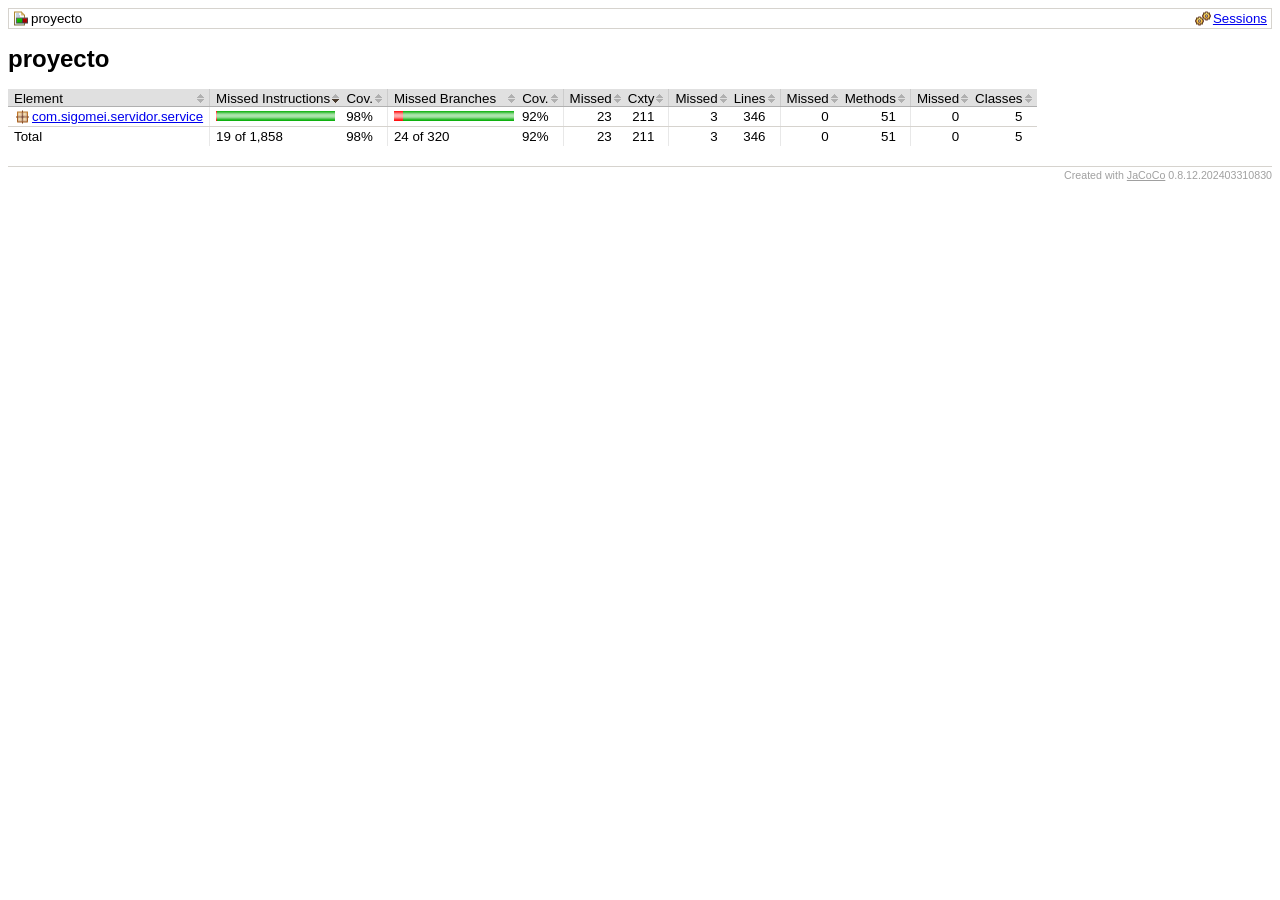
==== proyecto/target/site/jacoco/index.html @ 6e0f2e3d "proyecto SIGOMEI v1.0" ====
<?xml version="1.0" encoding="UTF-8"?><!DOCTYPE html PUBLIC "-//W3C//DTD XHTML 1.0 Strict//EN" "http://www.w3.org/TR/xhtml1/DTD/xhtml1-strict.dtd"><html xmlns="http://www.w3.org/1999/xhtml" lang="es"><head><meta http-equiv="Content-Type" content="text/html;charset=UTF-8"/><link rel="stylesheet" href="jacoco-resources/report.css" type="text/css"/><link rel="shortcut icon" href="jacoco-resources/report.gif" type="image/gif"/><title>proyecto</title><script type="text/javascript" src="jacoco-resources/sort.js"></script></head><body onload="initialSort(['breadcrumb', 'coveragetable'])"><div class="breadcrumb" id="breadcrumb"><span class="info"><a href="jacoco-sessions.html" class="el_session">Sessions</a></span><span class="el_report">proyecto</span></div><h1>proyecto</h1><table class="coverage" cellspacing="0" id="coveragetable"><thead><tr><td class="sortable" id="a" onclick="toggleSort(this)">Element</td><td class="down sortable bar" id="b" onclick="toggleSort(this)">Missed Instructions</td><td class="sortable ctr2" id="c" onclick="toggleSort(this)">Cov.</td><td class="sortable bar" id="d" onclick="toggleSort(this)">Missed Branches</td><td class="sortable ctr2" id="e" onclick="toggleSort(this)">Cov.</td><td class="sortable ctr1" id="f" onclick="toggleSort(this)">Missed</td><td class="sortable ctr2" id="g" onclick="toggleSort(this)">Cxty</td><td class="sortable ctr1" id="h" onclick="toggleSort(this)">Missed</td><td class="sortable ctr2" id="i" onclick="toggleSort(this)">Lines</td><td class="sortable ctr1" id="j" onclick="toggleSort(this)">Missed</td><td class="sortable ctr2" id="k" onclick="toggleSort(this)">Methods</td><td class="sortable ctr1" id="l" onclick="toggleSort(this)">Missed</td><td class="sortable ctr2" id="m" onclick="toggleSort(this)">Classes</td></tr></thead><tfoot><tr><td>Total</td><td class="bar">19 of 1,858</td><td class="ctr2">98%</td><td class="bar">24 of 320</td><td class="ctr2">92%</td><td class="ctr1">23</td><td class="ctr2">211</td><td class="ctr1">3</td><td class="ctr2">346</td><td class="ctr1">0</td><td class="ctr2">51</td><td class="ctr1">0</td><td class="ctr2">5</td></tr></tfoot><tbody><tr><td id="a0"><a href="com.sigomei.servidor.service/index.html" class="el_package">com.sigomei.servidor.service</a></td><td class="bar" id="b0"><img src="jacoco-resources/redbar.gif" width="1" height="10" title="19" alt="19"/><img src="jacoco-resources/greenbar.gif" width="118" height="10" title="1,839" alt="1,839"/></td><td class="ctr2" id="c0">98%</td><td class="bar" id="d0"><img src="jacoco-resources/redbar.gif" width="9" height="10" title="24" alt="24"/><img src="jacoco-resources/greenbar.gif" width="111" height="10" title="296" alt="296"/></td><td class="ctr2" id="e0">92%</td><td class="ctr1" id="f0">23</td><td class="ctr2" id="g0">211</td><td class="ctr1" id="h0">3</td><td class="ctr2" id="i0">346</td><td class="ctr1" id="j0">0</td><td class="ctr2" id="k0">51</td><td class="ctr1" id="l0">0</td><td class="ctr2" id="m0">5</td></tr></tbody></table><div class="footer"><span class="right">Created with <a href="http://www.jacoco.org/jacoco">JaCoCo</a> 0.8.12.202403310830</span></div></body></html>
---- proyecto/target/site/jacoco/jacoco-resources/report.css ----
body, td {
  font-family:sans-serif;
  font-size:10pt;
}

h1 {
  font-weight:bold;
  font-size:18pt;
}

.breadcrumb {
  border:#d6d3ce 1px solid;
  padding:2px 4px 2px 4px;
}

.breadcrumb .info {
  float:right;
}

.breadcrumb .info a {
  margin-left:8px;
}

.el_report {
  padding-left:18px;
  background-image:url(report.gif);
  background-position:left center;
  background-repeat:no-repeat;
}

.el_group {
  padding-left:18px;
  background-image:url(group.gif);
  background-position:left center;
  background-repeat:no-repeat;
}

.el_bundle {
  padding-left:18px;
  background-image:url(bundle.gif);
  background-position:left center;
  background-repeat:no-repeat;
}

.el_package {
  padding-left:18px;
  background-image:url(package.gif);
  background-position:left center;
  background-repeat:no-repeat;
}

.el_class {
  padding-left:18px;
  background-image:url(class.gif);
  background-position:left center;
  background-repeat:no-repeat;
}

.el_source {
  padding-left:18px;
  background-image:url(source.gif);
  background-position:left center;
  background-repeat:no-repeat;
}

.el_method {
  padding-left:18px;
  background-image:url(method.gif);
  background-position:left center;
  background-repeat:no-repeat;
}

.el_session {
  padding-left:18px;
  background-image:url(session.gif);
  background-position:left center;
  background-repeat:no-repeat;
}

pre.source {
  border:#d6d3ce 1px solid;
  font-family:monospace;
}

pre.source ol {
  margin-bottom: 0px;
  margin-top: 0px;
}

pre.source li {
  border-left: 1px solid #D6D3CE;
  color: #A0A0A0;
  padding-left: 0px;
}

pre.source span.fc {
  background-color:#ccffcc;
}

pre.source span.nc {
  background-color:#ffaaaa;
}

pre.source span.pc {
  background-color:#ffffcc;
}

pre.source span.bfc {
  background-image: url(branchfc.gif);
  background-repeat: no-repeat;
  background-position: 2px center;
}

pre.source span.bfc:hover {
  background-color:#80ff80;
}

pre.source span.bnc {
  background-image: url(branchnc.gif);
  background-repeat: no-repeat;
  background-position: 2px center;
}

pre.source span.bnc:hover {
  background-color:#ff8080;
}

pre.source span.bpc {
  background-image: url(branchpc.gif);
  background-repeat: no-repeat;
  background-position: 2px center;
}

pre.source span.bpc:hover {
  background-color:#ffff80;
}

table.coverage {
  empty-cells:show;
  border-collapse:collapse;
}

table.coverage thead {
  background-color:#e0e0e0;
}

table.coverage thead td {
  white-space:nowrap;
  padding:2px 14px 0px 6px;
  border-bottom:#b0b0b0 1px solid;
}

table.coverage thead td.bar {
  border-left:#cccccc 1px solid;
}

table.coverage thead td.ctr1 {
  text-align:right;
  border-left:#cccccc 1px solid;
}

table.coverage thead td.ctr2 {
  text-align:right;
  padding-left:2px;
}

table.coverage thead td.sortable {
  cursor:pointer;
  background-image:url(sort.gif);
  background-position:right center;
  background-repeat:no-repeat;
}

table.coverage thead td.up {
  background-image:url(up.gif);
}

table.coverage thead td.down {
  background-image:url(down.gif);
}

table.coverage tbody td {
  white-space:nowrap;
  padding:2px 6px 2px 6px;
  border-bottom:#d6d3ce 1px solid;
}

table.coverage tbody tr:hover {
  background: #f0f0d0 !important;
}

table.coverage tbody td.bar {
  border-left:#e8e8e8 1px solid;
}

table.coverage tbody td.ctr1 {
  text-align:right;
  padding-right:14px;
  border-left:#e8e8e8 1px solid;
}

table.coverage tbody td.ctr2 {
  text-align:right;
  padding-right:14px;
  padding-left:2px;
}

table.coverage tfoot td {
  white-space:nowrap;
  padding:2px 6px 2px 6px;
}

table.coverage tfoot td.bar {
  border-left:#e8e8e8 1px solid;
}

table.coverage tfoot td.ctr1 {
  text-align:right;
  padding-right:14px;
  border-left:#e8e8e8 1px solid;
}

table.coverage tfoot td.ctr2 {
  text-align:right;
  padding-right:14px;
  padding-left:2px;
}

.footer {
  margin-top:20px;
  border-top:#d6d3ce 1px solid;
  padding-top:2px;
  font-size:8pt;
  color:#a0a0a0;
}

.footer a {
  color:#a0a0a0;
}

.right {
  float:right;
}
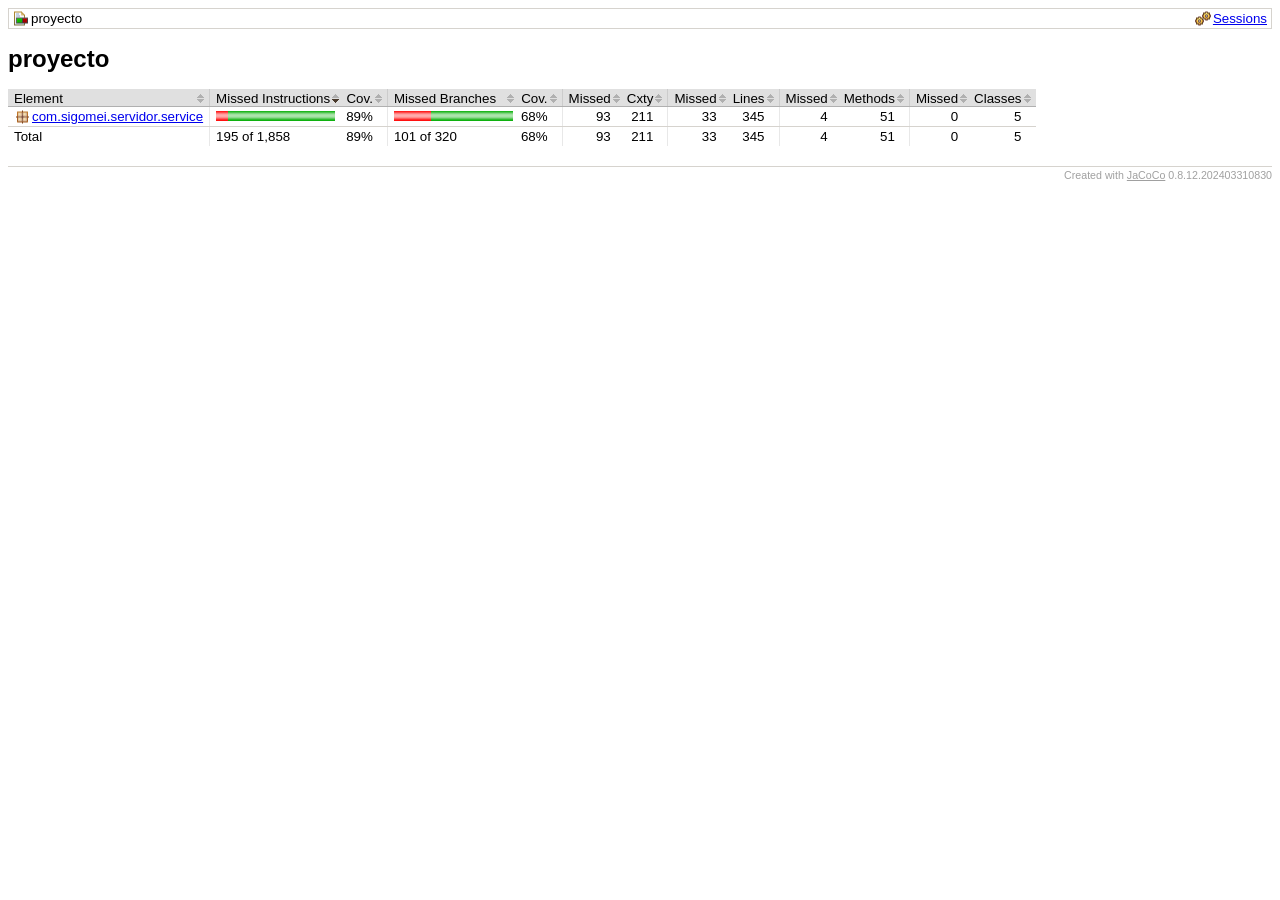
==== commit 595ea075: "Proyecto SIGOMEI V1.0" ====
--- a/proyecto/target/site/jacoco/index.html
+++ b/proyecto/target/site/jacoco/index.html
@@ -1 +1 @@
-<?xml version="1.0" encoding="UTF-8"?><!DOCTYPE html PUBLIC "-//W3C//DTD XHTML 1.0 Strict//EN" "http://www.w3.org/TR/xhtml1/DTD/xhtml1-strict.dtd"><html xmlns="http://www.w3.org/1999/xhtml" lang="es"><head><meta http-equiv="Content-Type" content="text/html;charset=UTF-8"/><link rel="stylesheet" href="jacoco-resources/report.css" type="text/css"/><link rel="shortcut icon" href="jacoco-resources/report.gif" type="image/gif"/><title>proyecto</title><script type="text/javascript" src="jacoco-resources/sort.js"></script></head><body onload="initialSort(['breadcrumb', 'coveragetable'])"><div class="breadcrumb" id="breadcrumb"><span class="info"><a href="jacoco-sessions.html" class="el_session">Sessions</a></span><span class="el_report">proyecto</span></div><h1>proyecto</h1><table class="coverage" cellspacing="0" id="coveragetable"><thead><tr><td class="sortable" id="a" onclick="toggleSort(this)">Element</td><td class="down sortable bar" id="b" onclick="toggleSort(this)">Missed Instructions</td><td class="sortable ctr2" id="c" onclick="toggleSort(this)">Cov.</td><td class="sortable bar" id="d" onclick="toggleSort(this)">Missed Branches</td><td class="sortable ctr2" id="e" onclick="toggleSort(this)">Cov.</td><td class="sortable ctr1" id="f" onclick="toggleSort(this)">Missed</td><td class="sortable ctr2" id="g" onclick="toggleSort(this)">Cxty</td><td class="sortable ctr1" id="h" onclick="toggleSort(this)">Missed</td><td class="sortable ctr2" id="i" onclick="toggleSort(this)">Lines</td><td class="sortable ctr1" id="j" onclick="toggleSort(this)">Missed</td><td class="sortable ctr2" id="k" onclick="toggleSort(this)">Methods</td><td class="sortable ctr1" id="l" onclick="toggleSort(this)">Missed</td><td class="sortable ctr2" id="m" onclick="toggleSort(this)">Classes</td></tr></thead><tfoot><tr><td>Total</td><td class="bar">19 of 1,858</td><td class="ctr2">98%</td><td class="bar">24 of 320</td><td class="ctr2">92%</td><td class="ctr1">23</td><td class="ctr2">211</td><td class="ctr1">3</td><td class="ctr2">346</td><td class="ctr1">0</td><td class="ctr2">51</td><td class="ctr1">0</td><td class="ctr2">5</td></tr></tfoot><tbody><tr><td id="a0"><a href="com.sigomei.servidor.service/index.html" class="el_package">com.sigomei.servidor.service</a></td><td class="bar" id="b0"><img src="jacoco-resources/redbar.gif" width="1" height="10" title="19" alt="19"/><img src="jacoco-resources/greenbar.gif" width="118" height="10" title="1,839" alt="1,839"/></td><td class="ctr2" id="c0">98%</td><td class="bar" id="d0"><img src="jacoco-resources/redbar.gif" width="9" height="10" title="24" alt="24"/><img src="jacoco-resources/greenbar.gif" width="111" height="10" title="296" alt="296"/></td><td class="ctr2" id="e0">92%</td><td class="ctr1" id="f0">23</td><td class="ctr2" id="g0">211</td><td class="ctr1" id="h0">3</td><td class="ctr2" id="i0">346</td><td class="ctr1" id="j0">0</td><td class="ctr2" id="k0">51</td><td class="ctr1" id="l0">0</td><td class="ctr2" id="m0">5</td></tr></tbody></table><div class="footer"><span class="right">Created with <a href="http://www.jacoco.org/jacoco">JaCoCo</a> 0.8.12.202403310830</span></div></body></html>+<?xml version="1.0" encoding="UTF-8"?><!DOCTYPE html PUBLIC "-//W3C//DTD XHTML 1.0 Strict//EN" "http://www.w3.org/TR/xhtml1/DTD/xhtml1-strict.dtd"><html xmlns="http://www.w3.org/1999/xhtml" lang="es"><head><meta http-equiv="Content-Type" content="text/html;charset=UTF-8"/><link rel="stylesheet" href="jacoco-resources/report.css" type="text/css"/><link rel="shortcut icon" href="jacoco-resources/report.gif" type="image/gif"/><title>proyecto</title><script type="text/javascript" src="jacoco-resources/sort.js"></script></head><body onload="initialSort(['breadcrumb', 'coveragetable'])"><div class="breadcrumb" id="breadcrumb"><span class="info"><a href="jacoco-sessions.html" class="el_session">Sessions</a></span><span class="el_report">proyecto</span></div><h1>proyecto</h1><table class="coverage" cellspacing="0" id="coveragetable"><thead><tr><td class="sortable" id="a" onclick="toggleSort(this)">Element</td><td class="down sortable bar" id="b" onclick="toggleSort(this)">Missed Instructions</td><td class="sortable ctr2" id="c" onclick="toggleSort(this)">Cov.</td><td class="sortable bar" id="d" onclick="toggleSort(this)">Missed Branches</td><td class="sortable ctr2" id="e" onclick="toggleSort(this)">Cov.</td><td class="sortable ctr1" id="f" onclick="toggleSort(this)">Missed</td><td class="sortable ctr2" id="g" onclick="toggleSort(this)">Cxty</td><td class="sortable ctr1" id="h" onclick="toggleSort(this)">Missed</td><td class="sortable ctr2" id="i" onclick="toggleSort(this)">Lines</td><td class="sortable ctr1" id="j" onclick="toggleSort(this)">Missed</td><td class="sortable ctr2" id="k" onclick="toggleSort(this)">Methods</td><td class="sortable ctr1" id="l" onclick="toggleSort(this)">Missed</td><td class="sortable ctr2" id="m" onclick="toggleSort(this)">Classes</td></tr></thead><tfoot><tr><td>Total</td><td class="bar">195 of 1,858</td><td class="ctr2">89%</td><td class="bar">101 of 320</td><td class="ctr2">68%</td><td class="ctr1">93</td><td class="ctr2">211</td><td class="ctr1">33</td><td class="ctr2">345</td><td class="ctr1">4</td><td class="ctr2">51</td><td class="ctr1">0</td><td class="ctr2">5</td></tr></tfoot><tbody><tr><td id="a0"><a href="com.sigomei.servidor.service/index.html" class="el_package">com.sigomei.servidor.service</a></td><td class="bar" id="b0"><img src="jacoco-resources/redbar.gif" width="12" height="10" title="195" alt="195"/><img src="jacoco-resources/greenbar.gif" width="107" height="10" title="1,663" alt="1,663"/></td><td class="ctr2" id="c0">89%</td><td class="bar" id="d0"><img src="jacoco-resources/redbar.gif" width="37" height="10" title="101" alt="101"/><img src="jacoco-resources/greenbar.gif" width="82" height="10" title="219" alt="219"/></td><td class="ctr2" id="e0">68%</td><td class="ctr1" id="f0">93</td><td class="ctr2" id="g0">211</td><td class="ctr1" id="h0">33</td><td class="ctr2" id="i0">345</td><td class="ctr1" id="j0">4</td><td class="ctr2" id="k0">51</td><td class="ctr1" id="l0">0</td><td class="ctr2" id="m0">5</td></tr></tbody></table><div class="footer"><span class="right">Created with <a href="http://www.jacoco.org/jacoco">JaCoCo</a> 0.8.12.202403310830</span></div></body></html>
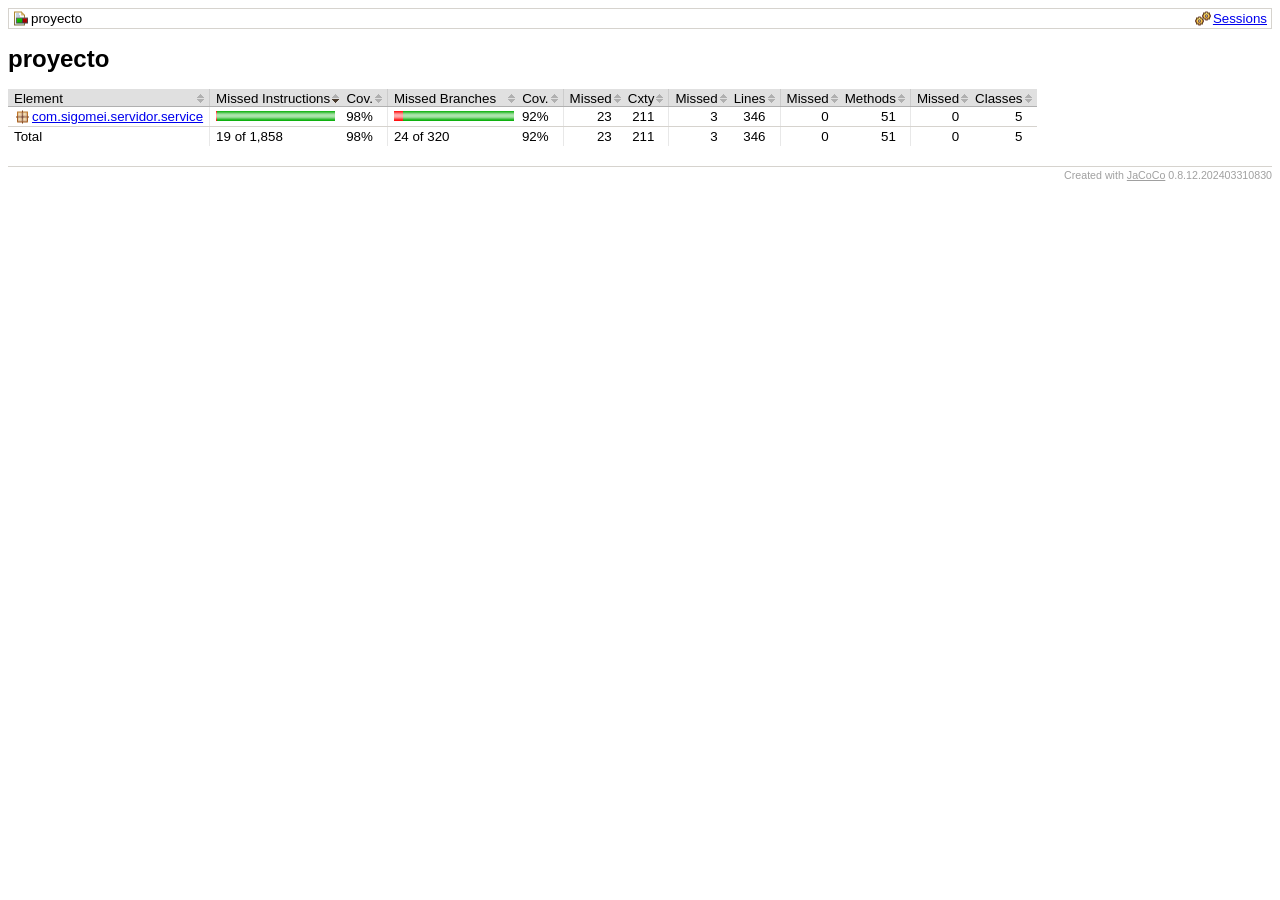
==== commit dbd4a15f: "Proyecto SIGOMEI v1.0" ====
--- a/proyecto/target/site/jacoco/index.html
+++ b/proyecto/target/site/jacoco/index.html
@@ -1 +1 @@
-<?xml version="1.0" encoding="UTF-8"?><!DOCTYPE html PUBLIC "-//W3C//DTD XHTML 1.0 Strict//EN" "http://www.w3.org/TR/xhtml1/DTD/xhtml1-strict.dtd"><html xmlns="http://www.w3.org/1999/xhtml" lang="es"><head><meta http-equiv="Content-Type" content="text/html;charset=UTF-8"/><link rel="stylesheet" href="jacoco-resources/report.css" type="text/css"/><link rel="shortcut icon" href="jacoco-resources/report.gif" type="image/gif"/><title>proyecto</title><script type="text/javascript" src="jacoco-resources/sort.js"></script></head><body onload="initialSort(['breadcrumb', 'coveragetable'])"><div class="breadcrumb" id="breadcrumb"><span class="info"><a href="jacoco-sessions.html" class="el_session">Sessions</a></span><span class="el_report">proyecto</span></div><h1>proyecto</h1><table class="coverage" cellspacing="0" id="coveragetable"><thead><tr><td class="sortable" id="a" onclick="toggleSort(this)">Element</td><td class="down sortable bar" id="b" onclick="toggleSort(this)">Missed Instructions</td><td class="sortable ctr2" id="c" onclick="toggleSort(this)">Cov.</td><td class="sortable bar" id="d" onclick="toggleSort(this)">Missed Branches</td><td class="sortable ctr2" id="e" onclick="toggleSort(this)">Cov.</td><td class="sortable ctr1" id="f" onclick="toggleSort(this)">Missed</td><td class="sortable ctr2" id="g" onclick="toggleSort(this)">Cxty</td><td class="sortable ctr1" id="h" onclick="toggleSort(this)">Missed</td><td class="sortable ctr2" id="i" onclick="toggleSort(this)">Lines</td><td class="sortable ctr1" id="j" onclick="toggleSort(this)">Missed</td><td class="sortable ctr2" id="k" onclick="toggleSort(this)">Methods</td><td class="sortable ctr1" id="l" onclick="toggleSort(this)">Missed</td><td class="sortable ctr2" id="m" onclick="toggleSort(this)">Classes</td></tr></thead><tfoot><tr><td>Total</td><td class="bar">195 of 1,858</td><td class="ctr2">89%</td><td class="bar">101 of 320</td><td class="ctr2">68%</td><td class="ctr1">93</td><td class="ctr2">211</td><td class="ctr1">33</td><td class="ctr2">345</td><td class="ctr1">4</td><td class="ctr2">51</td><td class="ctr1">0</td><td class="ctr2">5</td></tr></tfoot><tbody><tr><td id="a0"><a href="com.sigomei.servidor.service/index.html" class="el_package">com.sigomei.servidor.service</a></td><td class="bar" id="b0"><img src="jacoco-resources/redbar.gif" width="12" height="10" title="195" alt="195"/><img src="jacoco-resources/greenbar.gif" width="107" height="10" title="1,663" alt="1,663"/></td><td class="ctr2" id="c0">89%</td><td class="bar" id="d0"><img src="jacoco-resources/redbar.gif" width="37" height="10" title="101" alt="101"/><img src="jacoco-resources/greenbar.gif" width="82" height="10" title="219" alt="219"/></td><td class="ctr2" id="e0">68%</td><td class="ctr1" id="f0">93</td><td class="ctr2" id="g0">211</td><td class="ctr1" id="h0">33</td><td class="ctr2" id="i0">345</td><td class="ctr1" id="j0">4</td><td class="ctr2" id="k0">51</td><td class="ctr1" id="l0">0</td><td class="ctr2" id="m0">5</td></tr></tbody></table><div class="footer"><span class="right">Created with <a href="http://www.jacoco.org/jacoco">JaCoCo</a> 0.8.12.202403310830</span></div></body></html>+<?xml version="1.0" encoding="UTF-8"?><!DOCTYPE html PUBLIC "-//W3C//DTD XHTML 1.0 Strict//EN" "http://www.w3.org/TR/xhtml1/DTD/xhtml1-strict.dtd"><html xmlns="http://www.w3.org/1999/xhtml" lang="es"><head><meta http-equiv="Content-Type" content="text/html;charset=UTF-8"/><link rel="stylesheet" href="jacoco-resources/report.css" type="text/css"/><link rel="shortcut icon" href="jacoco-resources/report.gif" type="image/gif"/><title>proyecto</title><script type="text/javascript" src="jacoco-resources/sort.js"></script></head><body onload="initialSort(['breadcrumb', 'coveragetable'])"><div class="breadcrumb" id="breadcrumb"><span class="info"><a href="jacoco-sessions.html" class="el_session">Sessions</a></span><span class="el_report">proyecto</span></div><h1>proyecto</h1><table class="coverage" cellspacing="0" id="coveragetable"><thead><tr><td class="sortable" id="a" onclick="toggleSort(this)">Element</td><td class="down sortable bar" id="b" onclick="toggleSort(this)">Missed Instructions</td><td class="sortable ctr2" id="c" onclick="toggleSort(this)">Cov.</td><td class="sortable bar" id="d" onclick="toggleSort(this)">Missed Branches</td><td class="sortable ctr2" id="e" onclick="toggleSort(this)">Cov.</td><td class="sortable ctr1" id="f" onclick="toggleSort(this)">Missed</td><td class="sortable ctr2" id="g" onclick="toggleSort(this)">Cxty</td><td class="sortable ctr1" id="h" onclick="toggleSort(this)">Missed</td><td class="sortable ctr2" id="i" onclick="toggleSort(this)">Lines</td><td class="sortable ctr1" id="j" onclick="toggleSort(this)">Missed</td><td class="sortable ctr2" id="k" onclick="toggleSort(this)">Methods</td><td class="sortable ctr1" id="l" onclick="toggleSort(this)">Missed</td><td class="sortable ctr2" id="m" onclick="toggleSort(this)">Classes</td></tr></thead><tfoot><tr><td>Total</td><td class="bar">19 of 1,858</td><td class="ctr2">98%</td><td class="bar">24 of 320</td><td class="ctr2">92%</td><td class="ctr1">23</td><td class="ctr2">211</td><td class="ctr1">3</td><td class="ctr2">346</td><td class="ctr1">0</td><td class="ctr2">51</td><td class="ctr1">0</td><td class="ctr2">5</td></tr></tfoot><tbody><tr><td id="a0"><a href="com.sigomei.servidor.service/index.html" class="el_package">com.sigomei.servidor.service</a></td><td class="bar" id="b0"><img src="jacoco-resources/redbar.gif" width="1" height="10" title="19" alt="19"/><img src="jacoco-resources/greenbar.gif" width="118" height="10" title="1,839" alt="1,839"/></td><td class="ctr2" id="c0">98%</td><td class="bar" id="d0"><img src="jacoco-resources/redbar.gif" width="9" height="10" title="24" alt="24"/><img src="jacoco-resources/greenbar.gif" width="111" height="10" title="296" alt="296"/></td><td class="ctr2" id="e0">92%</td><td class="ctr1" id="f0">23</td><td class="ctr2" id="g0">211</td><td class="ctr1" id="h0">3</td><td class="ctr2" id="i0">346</td><td class="ctr1" id="j0">0</td><td class="ctr2" id="k0">51</td><td class="ctr1" id="l0">0</td><td class="ctr2" id="m0">5</td></tr></tbody></table><div class="footer"><span class="right">Created with <a href="http://www.jacoco.org/jacoco">JaCoCo</a> 0.8.12.202403310830</span></div></body></html>
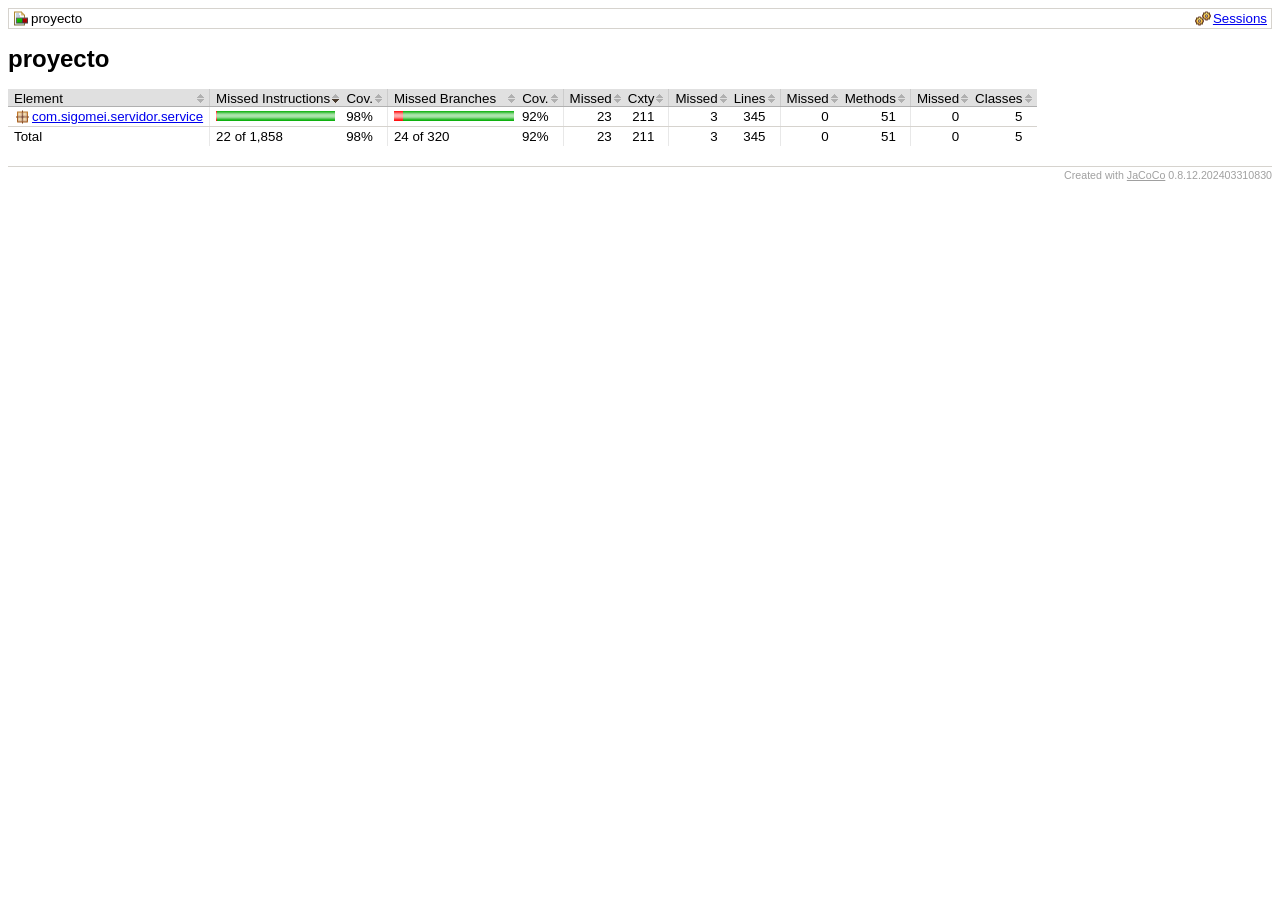
==== commit 4c14bad1: "Proyecto SIGOMEI v1.0" ====
--- a/proyecto/target/site/jacoco/index.html
+++ b/proyecto/target/site/jacoco/index.html
@@ -1 +1 @@
-<?xml version="1.0" encoding="UTF-8"?><!DOCTYPE html PUBLIC "-//W3C//DTD XHTML 1.0 Strict//EN" "http://www.w3.org/TR/xhtml1/DTD/xhtml1-strict.dtd"><html xmlns="http://www.w3.org/1999/xhtml" lang="es"><head><meta http-equiv="Content-Type" content="text/html;charset=UTF-8"/><link rel="stylesheet" href="jacoco-resources/report.css" type="text/css"/><link rel="shortcut icon" href="jacoco-resources/report.gif" type="image/gif"/><title>proyecto</title><script type="text/javascript" src="jacoco-resources/sort.js"></script></head><body onload="initialSort(['breadcrumb', 'coveragetable'])"><div class="breadcrumb" id="breadcrumb"><span class="info"><a href="jacoco-sessions.html" class="el_session">Sessions</a></span><span class="el_report">proyecto</span></div><h1>proyecto</h1><table class="coverage" cellspacing="0" id="coveragetable"><thead><tr><td class="sortable" id="a" onclick="toggleSort(this)">Element</td><td class="down sortable bar" id="b" onclick="toggleSort(this)">Missed Instructions</td><td class="sortable ctr2" id="c" onclick="toggleSort(this)">Cov.</td><td class="sortable bar" id="d" onclick="toggleSort(this)">Missed Branches</td><td class="sortable ctr2" id="e" onclick="toggleSort(this)">Cov.</td><td class="sortable ctr1" id="f" onclick="toggleSort(this)">Missed</td><td class="sortable ctr2" id="g" onclick="toggleSort(this)">Cxty</td><td class="sortable ctr1" id="h" onclick="toggleSort(this)">Missed</td><td class="sortable ctr2" id="i" onclick="toggleSort(this)">Lines</td><td class="sortable ctr1" id="j" onclick="toggleSort(this)">Missed</td><td class="sortable ctr2" id="k" onclick="toggleSort(this)">Methods</td><td class="sortable ctr1" id="l" onclick="toggleSort(this)">Missed</td><td class="sortable ctr2" id="m" onclick="toggleSort(this)">Classes</td></tr></thead><tfoot><tr><td>Total</td><td class="bar">19 of 1,858</td><td class="ctr2">98%</td><td class="bar">24 of 320</td><td class="ctr2">92%</td><td class="ctr1">23</td><td class="ctr2">211</td><td class="ctr1">3</td><td class="ctr2">346</td><td class="ctr1">0</td><td class="ctr2">51</td><td class="ctr1">0</td><td class="ctr2">5</td></tr></tfoot><tbody><tr><td id="a0"><a href="com.sigomei.servidor.service/index.html" class="el_package">com.sigomei.servidor.service</a></td><td class="bar" id="b0"><img src="jacoco-resources/redbar.gif" width="1" height="10" title="19" alt="19"/><img src="jacoco-resources/greenbar.gif" width="118" height="10" title="1,839" alt="1,839"/></td><td class="ctr2" id="c0">98%</td><td class="bar" id="d0"><img src="jacoco-resources/redbar.gif" width="9" height="10" title="24" alt="24"/><img src="jacoco-resources/greenbar.gif" width="111" height="10" title="296" alt="296"/></td><td class="ctr2" id="e0">92%</td><td class="ctr1" id="f0">23</td><td class="ctr2" id="g0">211</td><td class="ctr1" id="h0">3</td><td class="ctr2" id="i0">346</td><td class="ctr1" id="j0">0</td><td class="ctr2" id="k0">51</td><td class="ctr1" id="l0">0</td><td class="ctr2" id="m0">5</td></tr></tbody></table><div class="footer"><span class="right">Created with <a href="http://www.jacoco.org/jacoco">JaCoCo</a> 0.8.12.202403310830</span></div></body></html>+<?xml version="1.0" encoding="UTF-8"?><!DOCTYPE html PUBLIC "-//W3C//DTD XHTML 1.0 Strict//EN" "http://www.w3.org/TR/xhtml1/DTD/xhtml1-strict.dtd"><html xmlns="http://www.w3.org/1999/xhtml" lang="es"><head><meta http-equiv="Content-Type" content="text/html;charset=UTF-8"/><link rel="stylesheet" href="jacoco-resources/report.css" type="text/css"/><link rel="shortcut icon" href="jacoco-resources/report.gif" type="image/gif"/><title>proyecto</title><script type="text/javascript" src="jacoco-resources/sort.js"></script></head><body onload="initialSort(['breadcrumb', 'coveragetable'])"><div class="breadcrumb" id="breadcrumb"><span class="info"><a href="jacoco-sessions.html" class="el_session">Sessions</a></span><span class="el_report">proyecto</span></div><h1>proyecto</h1><table class="coverage" cellspacing="0" id="coveragetable"><thead><tr><td class="sortable" id="a" onclick="toggleSort(this)">Element</td><td class="down sortable bar" id="b" onclick="toggleSort(this)">Missed Instructions</td><td class="sortable ctr2" id="c" onclick="toggleSort(this)">Cov.</td><td class="sortable bar" id="d" onclick="toggleSort(this)">Missed Branches</td><td class="sortable ctr2" id="e" onclick="toggleSort(this)">Cov.</td><td class="sortable ctr1" id="f" onclick="toggleSort(this)">Missed</td><td class="sortable ctr2" id="g" onclick="toggleSort(this)">Cxty</td><td class="sortable ctr1" id="h" onclick="toggleSort(this)">Missed</td><td class="sortable ctr2" id="i" onclick="toggleSort(this)">Lines</td><td class="sortable ctr1" id="j" onclick="toggleSort(this)">Missed</td><td class="sortable ctr2" id="k" onclick="toggleSort(this)">Methods</td><td class="sortable ctr1" id="l" onclick="toggleSort(this)">Missed</td><td class="sortable ctr2" id="m" onclick="toggleSort(this)">Classes</td></tr></thead><tfoot><tr><td>Total</td><td class="bar">22 of 1,858</td><td class="ctr2">98%</td><td class="bar">24 of 320</td><td class="ctr2">92%</td><td class="ctr1">23</td><td class="ctr2">211</td><td class="ctr1">3</td><td class="ctr2">345</td><td class="ctr1">0</td><td class="ctr2">51</td><td class="ctr1">0</td><td class="ctr2">5</td></tr></tfoot><tbody><tr><td id="a0"><a href="com.sigomei.servidor.service/index.html" class="el_package">com.sigomei.servidor.service</a></td><td class="bar" id="b0"><img src="jacoco-resources/redbar.gif" width="1" height="10" title="22" alt="22"/><img src="jacoco-resources/greenbar.gif" width="118" height="10" title="1,836" alt="1,836"/></td><td class="ctr2" id="c0">98%</td><td class="bar" id="d0"><img src="jacoco-resources/redbar.gif" width="9" height="10" title="24" alt="24"/><img src="jacoco-resources/greenbar.gif" width="111" height="10" title="296" alt="296"/></td><td class="ctr2" id="e0">92%</td><td class="ctr1" id="f0">23</td><td class="ctr2" id="g0">211</td><td class="ctr1" id="h0">3</td><td class="ctr2" id="i0">345</td><td class="ctr1" id="j0">0</td><td class="ctr2" id="k0">51</td><td class="ctr1" id="l0">0</td><td class="ctr2" id="m0">5</td></tr></tbody></table><div class="footer"><span class="right">Created with <a href="http://www.jacoco.org/jacoco">JaCoCo</a> 0.8.12.202403310830</span></div></body></html>
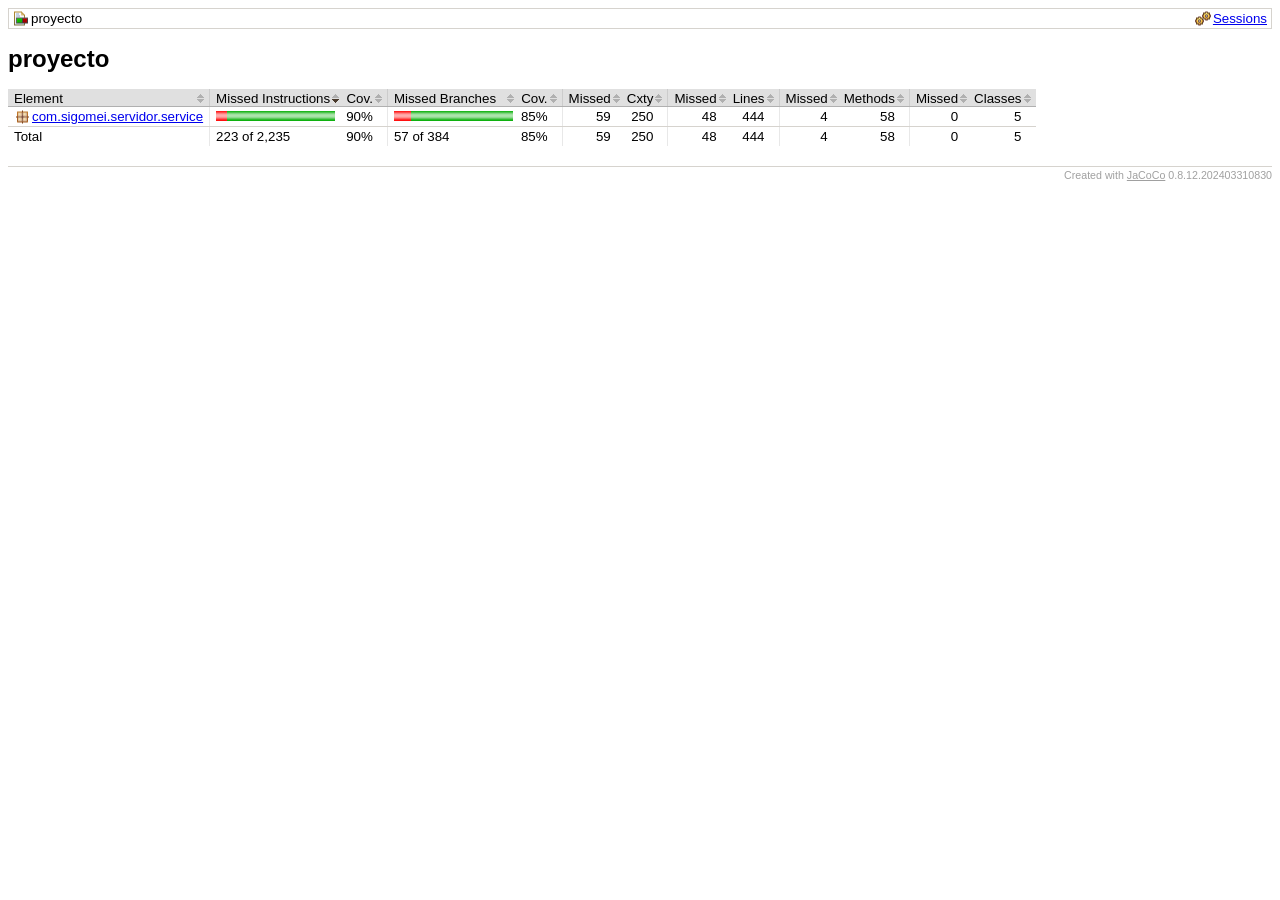
==== commit 9f623be6: "Proyecto SIGOMEI v1.0" ====
--- a/proyecto/target/site/jacoco/index.html
+++ b/proyecto/target/site/jacoco/index.html
@@ -1 +1 @@
-<?xml version="1.0" encoding="UTF-8"?><!DOCTYPE html PUBLIC "-//W3C//DTD XHTML 1.0 Strict//EN" "http://www.w3.org/TR/xhtml1/DTD/xhtml1-strict.dtd"><html xmlns="http://www.w3.org/1999/xhtml" lang="es"><head><meta http-equiv="Content-Type" content="text/html;charset=UTF-8"/><link rel="stylesheet" href="jacoco-resources/report.css" type="text/css"/><link rel="shortcut icon" href="jacoco-resources/report.gif" type="image/gif"/><title>proyecto</title><script type="text/javascript" src="jacoco-resources/sort.js"></script></head><body onload="initialSort(['breadcrumb', 'coveragetable'])"><div class="breadcrumb" id="breadcrumb"><span class="info"><a href="jacoco-sessions.html" class="el_session">Sessions</a></span><span class="el_report">proyecto</span></div><h1>proyecto</h1><table class="coverage" cellspacing="0" id="coveragetable"><thead><tr><td class="sortable" id="a" onclick="toggleSort(this)">Element</td><td class="down sortable bar" id="b" onclick="toggleSort(this)">Missed Instructions</td><td class="sortable ctr2" id="c" onclick="toggleSort(this)">Cov.</td><td class="sortable bar" id="d" onclick="toggleSort(this)">Missed Branches</td><td class="sortable ctr2" id="e" onclick="toggleSort(this)">Cov.</td><td class="sortable ctr1" id="f" onclick="toggleSort(this)">Missed</td><td class="sortable ctr2" id="g" onclick="toggleSort(this)">Cxty</td><td class="sortable ctr1" id="h" onclick="toggleSort(this)">Missed</td><td class="sortable ctr2" id="i" onclick="toggleSort(this)">Lines</td><td class="sortable ctr1" id="j" onclick="toggleSort(this)">Missed</td><td class="sortable ctr2" id="k" onclick="toggleSort(this)">Methods</td><td class="sortable ctr1" id="l" onclick="toggleSort(this)">Missed</td><td class="sortable ctr2" id="m" onclick="toggleSort(this)">Classes</td></tr></thead><tfoot><tr><td>Total</td><td class="bar">22 of 1,858</td><td class="ctr2">98%</td><td class="bar">24 of 320</td><td class="ctr2">92%</td><td class="ctr1">23</td><td class="ctr2">211</td><td class="ctr1">3</td><td class="ctr2">345</td><td class="ctr1">0</td><td class="ctr2">51</td><td class="ctr1">0</td><td class="ctr2">5</td></tr></tfoot><tbody><tr><td id="a0"><a href="com.sigomei.servidor.service/index.html" class="el_package">com.sigomei.servidor.service</a></td><td class="bar" id="b0"><img src="jacoco-resources/redbar.gif" width="1" height="10" title="22" alt="22"/><img src="jacoco-resources/greenbar.gif" width="118" height="10" title="1,836" alt="1,836"/></td><td class="ctr2" id="c0">98%</td><td class="bar" id="d0"><img src="jacoco-resources/redbar.gif" width="9" height="10" title="24" alt="24"/><img src="jacoco-resources/greenbar.gif" width="111" height="10" title="296" alt="296"/></td><td class="ctr2" id="e0">92%</td><td class="ctr1" id="f0">23</td><td class="ctr2" id="g0">211</td><td class="ctr1" id="h0">3</td><td class="ctr2" id="i0">345</td><td class="ctr1" id="j0">0</td><td class="ctr2" id="k0">51</td><td class="ctr1" id="l0">0</td><td class="ctr2" id="m0">5</td></tr></tbody></table><div class="footer"><span class="right">Created with <a href="http://www.jacoco.org/jacoco">JaCoCo</a> 0.8.12.202403310830</span></div></body></html>+<?xml version="1.0" encoding="UTF-8"?><!DOCTYPE html PUBLIC "-//W3C//DTD XHTML 1.0 Strict//EN" "http://www.w3.org/TR/xhtml1/DTD/xhtml1-strict.dtd"><html xmlns="http://www.w3.org/1999/xhtml" lang="es"><head><meta http-equiv="Content-Type" content="text/html;charset=UTF-8"/><link rel="stylesheet" href="jacoco-resources/report.css" type="text/css"/><link rel="shortcut icon" href="jacoco-resources/report.gif" type="image/gif"/><title>proyecto</title><script type="text/javascript" src="jacoco-resources/sort.js"></script></head><body onload="initialSort(['breadcrumb', 'coveragetable'])"><div class="breadcrumb" id="breadcrumb"><span class="info"><a href="jacoco-sessions.html" class="el_session">Sessions</a></span><span class="el_report">proyecto</span></div><h1>proyecto</h1><table class="coverage" cellspacing="0" id="coveragetable"><thead><tr><td class="sortable" id="a" onclick="toggleSort(this)">Element</td><td class="down sortable bar" id="b" onclick="toggleSort(this)">Missed Instructions</td><td class="sortable ctr2" id="c" onclick="toggleSort(this)">Cov.</td><td class="sortable bar" id="d" onclick="toggleSort(this)">Missed Branches</td><td class="sortable ctr2" id="e" onclick="toggleSort(this)">Cov.</td><td class="sortable ctr1" id="f" onclick="toggleSort(this)">Missed</td><td class="sortable ctr2" id="g" onclick="toggleSort(this)">Cxty</td><td class="sortable ctr1" id="h" onclick="toggleSort(this)">Missed</td><td class="sortable ctr2" id="i" onclick="toggleSort(this)">Lines</td><td class="sortable ctr1" id="j" onclick="toggleSort(this)">Missed</td><td class="sortable ctr2" id="k" onclick="toggleSort(this)">Methods</td><td class="sortable ctr1" id="l" onclick="toggleSort(this)">Missed</td><td class="sortable ctr2" id="m" onclick="toggleSort(this)">Classes</td></tr></thead><tfoot><tr><td>Total</td><td class="bar">223 of 2,235</td><td class="ctr2">90%</td><td class="bar">57 of 384</td><td class="ctr2">85%</td><td class="ctr1">59</td><td class="ctr2">250</td><td class="ctr1">48</td><td class="ctr2">444</td><td class="ctr1">4</td><td class="ctr2">58</td><td class="ctr1">0</td><td class="ctr2">5</td></tr></tfoot><tbody><tr><td id="a0"><a href="com.sigomei.servidor.service/index.html" class="el_package">com.sigomei.servidor.service</a></td><td class="bar" id="b0"><img src="jacoco-resources/redbar.gif" width="11" height="10" title="223" alt="223"/><img src="jacoco-resources/greenbar.gif" width="108" height="10" title="2,012" alt="2,012"/></td><td class="ctr2" id="c0">90%</td><td class="bar" id="d0"><img src="jacoco-resources/redbar.gif" width="17" height="10" title="57" alt="57"/><img src="jacoco-resources/greenbar.gif" width="102" height="10" title="327" alt="327"/></td><td class="ctr2" id="e0">85%</td><td class="ctr1" id="f0">59</td><td class="ctr2" id="g0">250</td><td class="ctr1" id="h0">48</td><td class="ctr2" id="i0">444</td><td class="ctr1" id="j0">4</td><td class="ctr2" id="k0">58</td><td class="ctr1" id="l0">0</td><td class="ctr2" id="m0">5</td></tr></tbody></table><div class="footer"><span class="right">Created with <a href="http://www.jacoco.org/jacoco">JaCoCo</a> 0.8.12.202403310830</span></div></body></html>
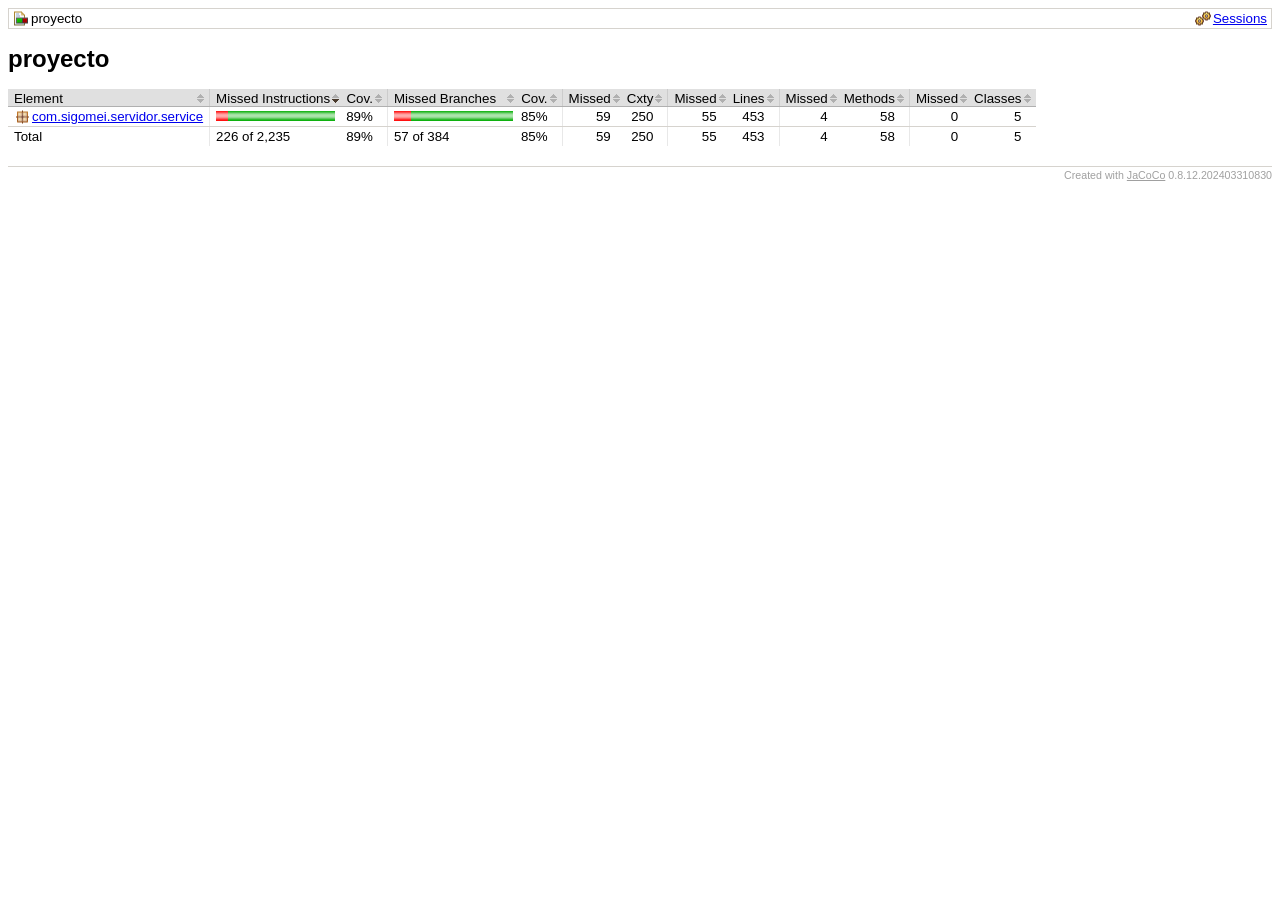
==== commit 5a6d4fae: "Proyecto SIGOMEI V1.0" ====
--- a/proyecto/target/site/jacoco/index.html
+++ b/proyecto/target/site/jacoco/index.html
@@ -1 +1 @@
-<?xml version="1.0" encoding="UTF-8"?><!DOCTYPE html PUBLIC "-//W3C//DTD XHTML 1.0 Strict//EN" "http://www.w3.org/TR/xhtml1/DTD/xhtml1-strict.dtd"><html xmlns="http://www.w3.org/1999/xhtml" lang="es"><head><meta http-equiv="Content-Type" content="text/html;charset=UTF-8"/><link rel="stylesheet" href="jacoco-resources/report.css" type="text/css"/><link rel="shortcut icon" href="jacoco-resources/report.gif" type="image/gif"/><title>proyecto</title><script type="text/javascript" src="jacoco-resources/sort.js"></script></head><body onload="initialSort(['breadcrumb', 'coveragetable'])"><div class="breadcrumb" id="breadcrumb"><span class="info"><a href="jacoco-sessions.html" class="el_session">Sessions</a></span><span class="el_report">proyecto</span></div><h1>proyecto</h1><table class="coverage" cellspacing="0" id="coveragetable"><thead><tr><td class="sortable" id="a" onclick="toggleSort(this)">Element</td><td class="down sortable bar" id="b" onclick="toggleSort(this)">Missed Instructions</td><td class="sortable ctr2" id="c" onclick="toggleSort(this)">Cov.</td><td class="sortable bar" id="d" onclick="toggleSort(this)">Missed Branches</td><td class="sortable ctr2" id="e" onclick="toggleSort(this)">Cov.</td><td class="sortable ctr1" id="f" onclick="toggleSort(this)">Missed</td><td class="sortable ctr2" id="g" onclick="toggleSort(this)">Cxty</td><td class="sortable ctr1" id="h" onclick="toggleSort(this)">Missed</td><td class="sortable ctr2" id="i" onclick="toggleSort(this)">Lines</td><td class="sortable ctr1" id="j" onclick="toggleSort(this)">Missed</td><td class="sortable ctr2" id="k" onclick="toggleSort(this)">Methods</td><td class="sortable ctr1" id="l" onclick="toggleSort(this)">Missed</td><td class="sortable ctr2" id="m" onclick="toggleSort(this)">Classes</td></tr></thead><tfoot><tr><td>Total</td><td class="bar">223 of 2,235</td><td class="ctr2">90%</td><td class="bar">57 of 384</td><td class="ctr2">85%</td><td class="ctr1">59</td><td class="ctr2">250</td><td class="ctr1">48</td><td class="ctr2">444</td><td class="ctr1">4</td><td class="ctr2">58</td><td class="ctr1">0</td><td class="ctr2">5</td></tr></tfoot><tbody><tr><td id="a0"><a href="com.sigomei.servidor.service/index.html" class="el_package">com.sigomei.servidor.service</a></td><td class="bar" id="b0"><img src="jacoco-resources/redbar.gif" width="11" height="10" title="223" alt="223"/><img src="jacoco-resources/greenbar.gif" width="108" height="10" title="2,012" alt="2,012"/></td><td class="ctr2" id="c0">90%</td><td class="bar" id="d0"><img src="jacoco-resources/redbar.gif" width="17" height="10" title="57" alt="57"/><img src="jacoco-resources/greenbar.gif" width="102" height="10" title="327" alt="327"/></td><td class="ctr2" id="e0">85%</td><td class="ctr1" id="f0">59</td><td class="ctr2" id="g0">250</td><td class="ctr1" id="h0">48</td><td class="ctr2" id="i0">444</td><td class="ctr1" id="j0">4</td><td class="ctr2" id="k0">58</td><td class="ctr1" id="l0">0</td><td class="ctr2" id="m0">5</td></tr></tbody></table><div class="footer"><span class="right">Created with <a href="http://www.jacoco.org/jacoco">JaCoCo</a> 0.8.12.202403310830</span></div></body></html>+<?xml version="1.0" encoding="UTF-8"?><!DOCTYPE html PUBLIC "-//W3C//DTD XHTML 1.0 Strict//EN" "http://www.w3.org/TR/xhtml1/DTD/xhtml1-strict.dtd"><html xmlns="http://www.w3.org/1999/xhtml" lang="es"><head><meta http-equiv="Content-Type" content="text/html;charset=UTF-8"/><link rel="stylesheet" href="jacoco-resources/report.css" type="text/css"/><link rel="shortcut icon" href="jacoco-resources/report.gif" type="image/gif"/><title>proyecto</title><script type="text/javascript" src="jacoco-resources/sort.js"></script></head><body onload="initialSort(['breadcrumb', 'coveragetable'])"><div class="breadcrumb" id="breadcrumb"><span class="info"><a href="jacoco-sessions.html" class="el_session">Sessions</a></span><span class="el_report">proyecto</span></div><h1>proyecto</h1><table class="coverage" cellspacing="0" id="coveragetable"><thead><tr><td class="sortable" id="a" onclick="toggleSort(this)">Element</td><td class="down sortable bar" id="b" onclick="toggleSort(this)">Missed Instructions</td><td class="sortable ctr2" id="c" onclick="toggleSort(this)">Cov.</td><td class="sortable bar" id="d" onclick="toggleSort(this)">Missed Branches</td><td class="sortable ctr2" id="e" onclick="toggleSort(this)">Cov.</td><td class="sortable ctr1" id="f" onclick="toggleSort(this)">Missed</td><td class="sortable ctr2" id="g" onclick="toggleSort(this)">Cxty</td><td class="sortable ctr1" id="h" onclick="toggleSort(this)">Missed</td><td class="sortable ctr2" id="i" onclick="toggleSort(this)">Lines</td><td class="sortable ctr1" id="j" onclick="toggleSort(this)">Missed</td><td class="sortable ctr2" id="k" onclick="toggleSort(this)">Methods</td><td class="sortable ctr1" id="l" onclick="toggleSort(this)">Missed</td><td class="sortable ctr2" id="m" onclick="toggleSort(this)">Classes</td></tr></thead><tfoot><tr><td>Total</td><td class="bar">226 of 2,235</td><td class="ctr2">89%</td><td class="bar">57 of 384</td><td class="ctr2">85%</td><td class="ctr1">59</td><td class="ctr2">250</td><td class="ctr1">55</td><td class="ctr2">453</td><td class="ctr1">4</td><td class="ctr2">58</td><td class="ctr1">0</td><td class="ctr2">5</td></tr></tfoot><tbody><tr><td id="a0"><a href="com.sigomei.servidor.service/index.html" class="el_package">com.sigomei.servidor.service</a></td><td class="bar" id="b0"><img src="jacoco-resources/redbar.gif" width="12" height="10" title="226" alt="226"/><img src="jacoco-resources/greenbar.gif" width="107" height="10" title="2,009" alt="2,009"/></td><td class="ctr2" id="c0">89%</td><td class="bar" id="d0"><img src="jacoco-resources/redbar.gif" width="17" height="10" title="57" alt="57"/><img src="jacoco-resources/greenbar.gif" width="102" height="10" title="327" alt="327"/></td><td class="ctr2" id="e0">85%</td><td class="ctr1" id="f0">59</td><td class="ctr2" id="g0">250</td><td class="ctr1" id="h0">55</td><td class="ctr2" id="i0">453</td><td class="ctr1" id="j0">4</td><td class="ctr2" id="k0">58</td><td class="ctr1" id="l0">0</td><td class="ctr2" id="m0">5</td></tr></tbody></table><div class="footer"><span class="right">Created with <a href="http://www.jacoco.org/jacoco">JaCoCo</a> 0.8.12.202403310830</span></div></body></html>
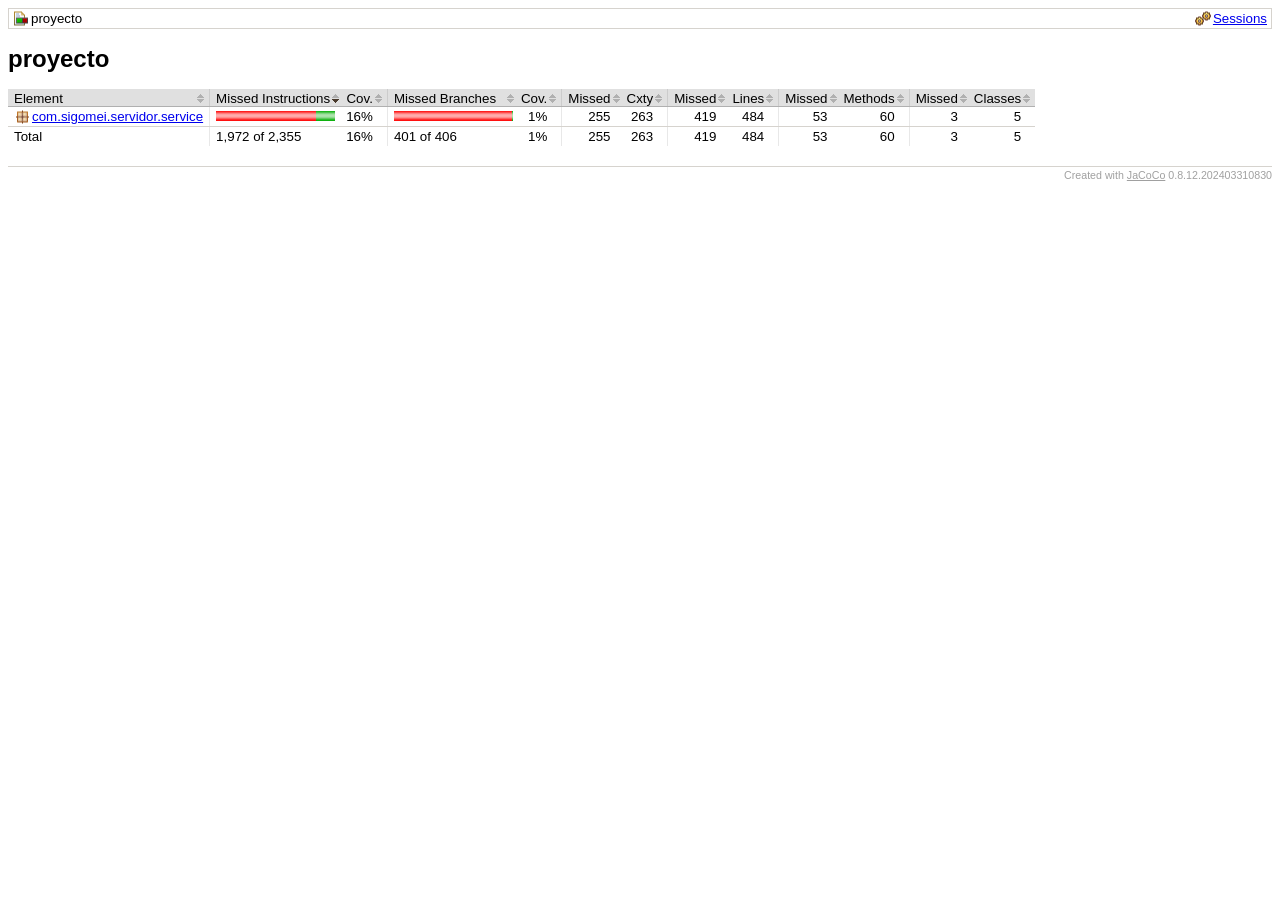
==== commit 4b068ada: "Proyecto SIGOMEI V1.0" ====
--- a/proyecto/target/site/jacoco/index.html
+++ b/proyecto/target/site/jacoco/index.html
@@ -1 +1 @@
-<?xml version="1.0" encoding="UTF-8"?><!DOCTYPE html PUBLIC "-//W3C//DTD XHTML 1.0 Strict//EN" "http://www.w3.org/TR/xhtml1/DTD/xhtml1-strict.dtd"><html xmlns="http://www.w3.org/1999/xhtml" lang="es"><head><meta http-equiv="Content-Type" content="text/html;charset=UTF-8"/><link rel="stylesheet" href="jacoco-resources/report.css" type="text/css"/><link rel="shortcut icon" href="jacoco-resources/report.gif" type="image/gif"/><title>proyecto</title><script type="text/javascript" src="jacoco-resources/sort.js"></script></head><body onload="initialSort(['breadcrumb', 'coveragetable'])"><div class="breadcrumb" id="breadcrumb"><span class="info"><a href="jacoco-sessions.html" class="el_session">Sessions</a></span><span class="el_report">proyecto</span></div><h1>proyecto</h1><table class="coverage" cellspacing="0" id="coveragetable"><thead><tr><td class="sortable" id="a" onclick="toggleSort(this)">Element</td><td class="down sortable bar" id="b" onclick="toggleSort(this)">Missed Instructions</td><td class="sortable ctr2" id="c" onclick="toggleSort(this)">Cov.</td><td class="sortable bar" id="d" onclick="toggleSort(this)">Missed Branches</td><td class="sortable ctr2" id="e" onclick="toggleSort(this)">Cov.</td><td class="sortable ctr1" id="f" onclick="toggleSort(this)">Missed</td><td class="sortable ctr2" id="g" onclick="toggleSort(this)">Cxty</td><td class="sortable ctr1" id="h" onclick="toggleSort(this)">Missed</td><td class="sortable ctr2" id="i" onclick="toggleSort(this)">Lines</td><td class="sortable ctr1" id="j" onclick="toggleSort(this)">Missed</td><td class="sortable ctr2" id="k" onclick="toggleSort(this)">Methods</td><td class="sortable ctr1" id="l" onclick="toggleSort(this)">Missed</td><td class="sortable ctr2" id="m" onclick="toggleSort(this)">Classes</td></tr></thead><tfoot><tr><td>Total</td><td class="bar">226 of 2,235</td><td class="ctr2">89%</td><td class="bar">57 of 384</td><td class="ctr2">85%</td><td class="ctr1">59</td><td class="ctr2">250</td><td class="ctr1">55</td><td class="ctr2">453</td><td class="ctr1">4</td><td class="ctr2">58</td><td class="ctr1">0</td><td class="ctr2">5</td></tr></tfoot><tbody><tr><td id="a0"><a href="com.sigomei.servidor.service/index.html" class="el_package">com.sigomei.servidor.service</a></td><td class="bar" id="b0"><img src="jacoco-resources/redbar.gif" width="12" height="10" title="226" alt="226"/><img src="jacoco-resources/greenbar.gif" width="107" height="10" title="2,009" alt="2,009"/></td><td class="ctr2" id="c0">89%</td><td class="bar" id="d0"><img src="jacoco-resources/redbar.gif" width="17" height="10" title="57" alt="57"/><img src="jacoco-resources/greenbar.gif" width="102" height="10" title="327" alt="327"/></td><td class="ctr2" id="e0">85%</td><td class="ctr1" id="f0">59</td><td class="ctr2" id="g0">250</td><td class="ctr1" id="h0">55</td><td class="ctr2" id="i0">453</td><td class="ctr1" id="j0">4</td><td class="ctr2" id="k0">58</td><td class="ctr1" id="l0">0</td><td class="ctr2" id="m0">5</td></tr></tbody></table><div class="footer"><span class="right">Created with <a href="http://www.jacoco.org/jacoco">JaCoCo</a> 0.8.12.202403310830</span></div></body></html>+<?xml version="1.0" encoding="UTF-8"?><!DOCTYPE html PUBLIC "-//W3C//DTD XHTML 1.0 Strict//EN" "http://www.w3.org/TR/xhtml1/DTD/xhtml1-strict.dtd"><html xmlns="http://www.w3.org/1999/xhtml" lang="es"><head><meta http-equiv="Content-Type" content="text/html;charset=UTF-8"/><link rel="stylesheet" href="jacoco-resources/report.css" type="text/css"/><link rel="shortcut icon" href="jacoco-resources/report.gif" type="image/gif"/><title>proyecto</title><script type="text/javascript" src="jacoco-resources/sort.js"></script></head><body onload="initialSort(['breadcrumb', 'coveragetable'])"><div class="breadcrumb" id="breadcrumb"><span class="info"><a href="jacoco-sessions.html" class="el_session">Sessions</a></span><span class="el_report">proyecto</span></div><h1>proyecto</h1><table class="coverage" cellspacing="0" id="coveragetable"><thead><tr><td class="sortable" id="a" onclick="toggleSort(this)">Element</td><td class="down sortable bar" id="b" onclick="toggleSort(this)">Missed Instructions</td><td class="sortable ctr2" id="c" onclick="toggleSort(this)">Cov.</td><td class="sortable bar" id="d" onclick="toggleSort(this)">Missed Branches</td><td class="sortable ctr2" id="e" onclick="toggleSort(this)">Cov.</td><td class="sortable ctr1" id="f" onclick="toggleSort(this)">Missed</td><td class="sortable ctr2" id="g" onclick="toggleSort(this)">Cxty</td><td class="sortable ctr1" id="h" onclick="toggleSort(this)">Missed</td><td class="sortable ctr2" id="i" onclick="toggleSort(this)">Lines</td><td class="sortable ctr1" id="j" onclick="toggleSort(this)">Missed</td><td class="sortable ctr2" id="k" onclick="toggleSort(this)">Methods</td><td class="sortable ctr1" id="l" onclick="toggleSort(this)">Missed</td><td class="sortable ctr2" id="m" onclick="toggleSort(this)">Classes</td></tr></thead><tfoot><tr><td>Total</td><td class="bar">1,972 of 2,355</td><td class="ctr2">16%</td><td class="bar">401 of 406</td><td class="ctr2">1%</td><td class="ctr1">255</td><td class="ctr2">263</td><td class="ctr1">419</td><td class="ctr2">484</td><td class="ctr1">53</td><td class="ctr2">60</td><td class="ctr1">3</td><td class="ctr2">5</td></tr></tfoot><tbody><tr><td id="a0"><a href="com.sigomei.servidor.service/index.html" class="el_package">com.sigomei.servidor.service</a></td><td class="bar" id="b0"><img src="jacoco-resources/redbar.gif" width="100" height="10" title="1,972" alt="1,972"/><img src="jacoco-resources/greenbar.gif" width="19" height="10" title="383" alt="383"/></td><td class="ctr2" id="c0">16%</td><td class="bar" id="d0"><img src="jacoco-resources/redbar.gif" width="118" height="10" title="401" alt="401"/><img src="jacoco-resources/greenbar.gif" width="1" height="10" title="5" alt="5"/></td><td class="ctr2" id="e0">1%</td><td class="ctr1" id="f0">255</td><td class="ctr2" id="g0">263</td><td class="ctr1" id="h0">419</td><td class="ctr2" id="i0">484</td><td class="ctr1" id="j0">53</td><td class="ctr2" id="k0">60</td><td class="ctr1" id="l0">3</td><td class="ctr2" id="m0">5</td></tr></tbody></table><div class="footer"><span class="right">Created with <a href="http://www.jacoco.org/jacoco">JaCoCo</a> 0.8.12.202403310830</span></div></body></html>
